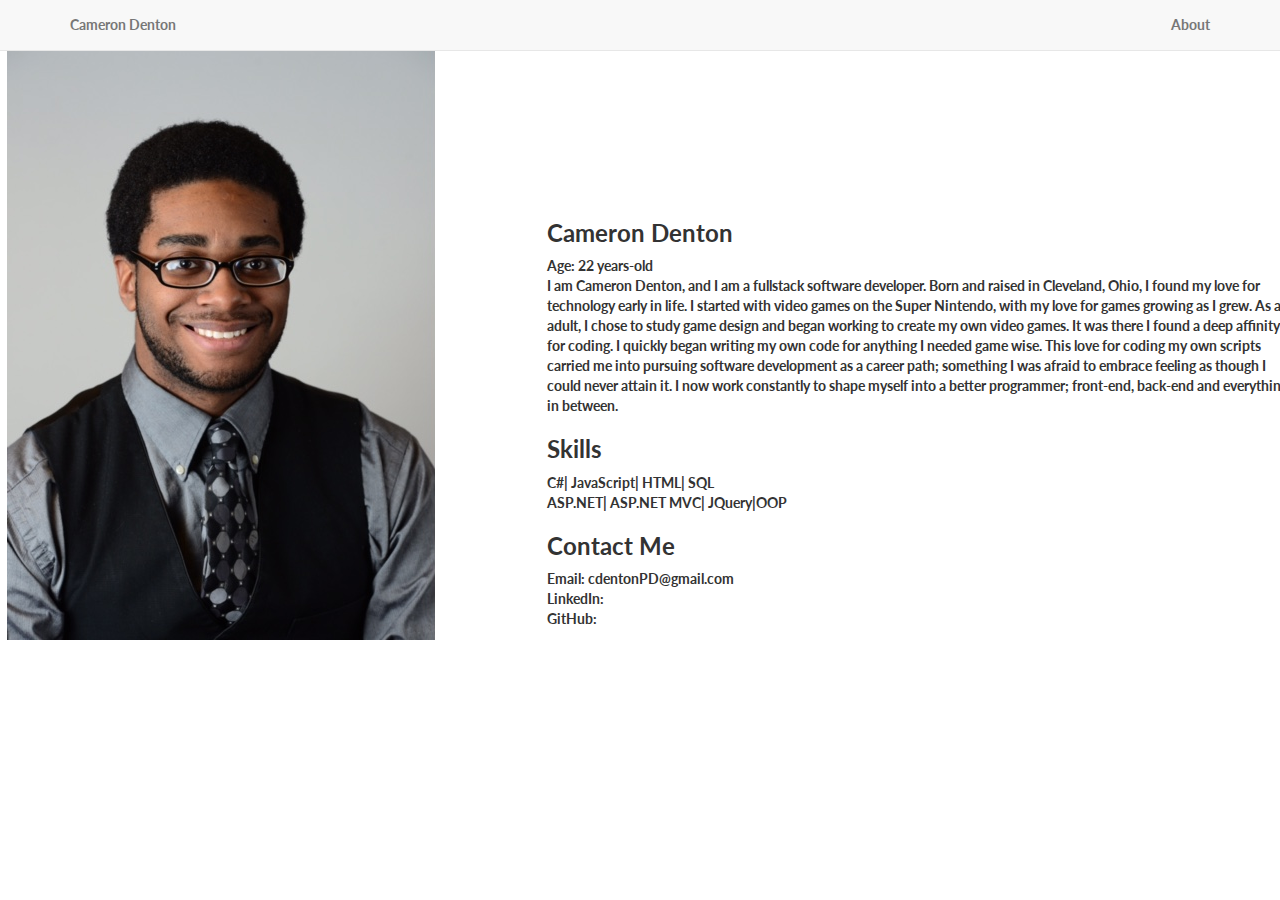
==== About.html @ 7db8d9d1 "First Commit" ====
﻿<!DOCTYPE html>
<html>
<head>
    <meta charset="utf-8">
    <meta http-equiv="X-UA-Compatible" content="IE=edge">
    <meta name="viewport" content="width=device-width, initial-scale=1">
    <meta name="description" content="">
    <meta name="author" content="">
    <title>Cameron Denton Portfolio</title>
    <!-- Bootstrap Core CSS -->
    <link href="css/bootstrap.min.css" rel="stylesheet">
    <!-- Custom CSS -->
    <link href="css/landing-page.css" rel="stylesheet">
    <!-- Custom Fonts -->
    <link href="font-awesome/css/font-awesome.min.css" rel="stylesheet" type="text/css">
    <link href="https://fonts.googleapis.com/css?family=Lato:300,400,700,300italic,400italic,700italic" rel="stylesheet" type="text/css">
    <!-- HTML5 Shim and Respond.js IE8 support of HTML5 elements and media queries -->
    <!-- WARNING: Respond.js doesn't work if you view the page via file:// -->
    <!--[if lt IE 9]>
        <script src="https://oss.maxcdn.com/libs/html5shiv/3.7.0/html5shiv.js"></script>
        <script src="https://oss.maxcdn.com/libs/respond.js/1.4.2/respond.min.js"></script>
    <![endif]-->
</head>
<body>
    <!-- Navigation -->
    <nav class="navbar navbar-default navbar-fixed-top topnav" role="navigation">
        <div class="container topnav">
            <!-- Brand and toggle get grouped for better mobile display -->
            <div class="navbar-header">
                <button type="button" class="navbar-toggle" data-toggle="collapse" data-target="#bs-example-navbar-collapse-1">
                    <span class="sr-only">Toggle navigation</span>
                    <span class="icon-bar"></span>
                    <span class="icon-bar"></span>
                    <span class="icon-bar"></span>
                </button>
                <a class="navbar-brand topnav" href="projects.html">Cameron Denton</a>
            </div>
            <!-- Collect the nav links, forms, and other content for toggling -->
            <div class="collapse navbar-collapse" id="bs-example-navbar-collapse-1">
                <ul class="nav navbar-nav navbar-right">

                    <li>
                        <a href="About.html">About</a>
                    </li>
                </ul>
            </div>
            <!-- /.navbar-collapse -->
        </div>
        <!-- /.container -->
    </nav>
<!-- Beginning of Content-->
    <div class="row">
        <!-- Image-->
        <div class="col-sm-12 col-md-6 col-lg-6">
            <img id="headshot" class="img-responsive" src="img/IMG_0199.JPG" />
        </div>
       
        <!-- Bio Elements-->
         <div class="col-sm-12 col-md-6 col-lg-6">
            <div class="container">
            <ul id="bioList">
                <li><h3>Cameron Denton</h3></li>
                <li>Age: 22 years-old</li>
                <li><p> I am Cameron Denton, and I am a fullstack software developer. Born and raised in Cleveland, Ohio, I found my love for technology early in life.
                    I started with video games on the Super Nintendo, with my love for games growing as I grew. As an adult, I chose to study game design and began working
                    to create my own video games. It was there I found a deep affinity for coding. I quickly began writing my own code for anything I needed game wise.
                    This love for coding my own scripts carried me into pursuing software development as a career path; something I was afraid to embrace feeling as 
                    though I could never attain it. I now work constantly to shape myself into a better programmer; front-end, back-end and everything in between.</p></li>
                <li id="skillsID"> <h3>Skills</h3> </li>
                <li>C#| JavaScript| HTML| SQL</li>
                <li>ASP.NET| ASP.NET MVC| JQuery|OOP</li>
                <li><h3>Contact Me</h3></li>
                <li>Email: cdentonPD@gmail.com</li>
                <li>LinkedIn: <a href="https://www.linkedin.com/in/camerontdenton/"></a></li>
                <li>GitHub: <a href="https://github.com/CamDenton"></a></li>
            </ul>
        </div>
        
    </div>
        </div>

    

</body>
</html>
---- css/landing-page.css ----
/*
 * Start Bootstrap - Landing Page (http://startbootstrap.com/)
 * Copyright 2013-2016 Start Bootstrap
 * Licensed under MIT (https://github.com/BlackrockDigital/startbootstrap/blob/gh-pages/LICENSE)
 */

body,
html {
    width: 100%;
    height: 100%;
}

body,
h1,
h2,
h3,
h4,
h5,
h6 {
    font-family: "Lato","Helvetica Neue",Helvetica,Arial,sans-serif;
    font-weight: 700;
}

.topnav {
    font-size: 14px; 
}

.lead {
    font-size: 18px;
    font-weight: 400;
}

.intro-header {
    padding-top: 50px; /* If you're making other pages, make sure there is 50px of padding to make sure the navbar doesn't overlap content! */
    padding-bottom: 50px;
    text-align: center;
    color: #f8f8f8;
    background: url(../img/MD4_7409.JPG) no-repeat center center;
    background-size: cover;
}

.intro-message {
    position: relative;
    padding-top: 20%;
    padding-bottom: 20%;
}

.intro-message > h1 {
    margin: 0;
    text-shadow: 2px 2px 3px rgba(0,0,0,0.6);
    font-size: 5em;
}

.intro-divider {
    width: 400px;
    border-top: 1px solid #f8f8f8;
    border-bottom: 1px solid rgba(0,0,0,0.2);
}

.intro-message > h3 {
    text-shadow: 2px 2px 3px rgba(0,0,0,0.6);
}

@media(max-width:767px) {
    .intro-message {
        padding-bottom: 15%;
    }

    .intro-message > h1 {
        font-size: 3em;
    }

    ul.intro-social-buttons > li {
        display: block;
        margin-bottom: 20px;
        padding: 0;
    }

    ul.intro-social-buttons > li:last-child {
        margin-bottom: 0;
    }

    .intro-divider {
        width: 100%;
    }
}

.network-name {
    text-transform: uppercase;
    font-size: 14px;
    font-weight: 400;
    letter-spacing: 2px;
}

.content-section-a {
    padding: 50px 0;
    background-color: #f8f8f8;
}

.content-section-b {
    padding: 50px 0;
    border-top: 1px solid #e7e7e7;
    border-bottom: 1px solid #e7e7e7;
}

.section-heading {
    margin-bottom: 30px;
}

.section-heading-spacer {
    float: left;
    width: 200px;
    border-top: 3px solid #e7e7e7;
}

.banner {
    padding: 100px 0;
    color: #f8f8f8;
    background: url(../img/MD4_7409.JPG) no-repeat center center;
    background-size: cover;
}

.banner h2 {
    margin: 0;
    text-shadow: 2px 2px 3px rgba(0,0,0,0.6);
    font-size: 3em;
}

.banner ul {
    margin-bottom: 0;
}

.banner-social-buttons {
    float: right;
    margin-top: 0;
}

@media(max-width:1199px) {
    ul.banner-social-buttons {
        float: left;
        margin-top: 15px;
    }
}

@media(max-width:767px) {
    .banner h2 {
        margin: 0;
        text-shadow: 2px 2px 3px rgba(0,0,0,0.6);
        font-size: 3em;
    }

    ul.banner-social-buttons > li {
        display: block;
        margin-bottom: 20px;
        padding: 0;
    }

    ul.banner-social-buttons > li:last-child {
        margin-bottom: 0;
    }
}

footer {
    padding: 50px 0;
    background-color: #f8f8f8;
}

p.copyright {
    margin: 15px 0 0;
}

#headshot{
    padding-left : 7px;
}

#bioList{
    padding-left: 7px;
    position: absolute;
    left: -100px;
    top: 200px;
    list-style: none;
}

.intro-opening {
    padding-top: 50px; /* If you're making other pages, make sure there is 50px of padding to make sure the navbar doesn't overlap content! */
    padding-bottom: 50px;
    text-align: center;
    color: #f8f8f8;
    background: url(../img/cityGif2.gif) no-repeat center center;
    background-size: cover;
}
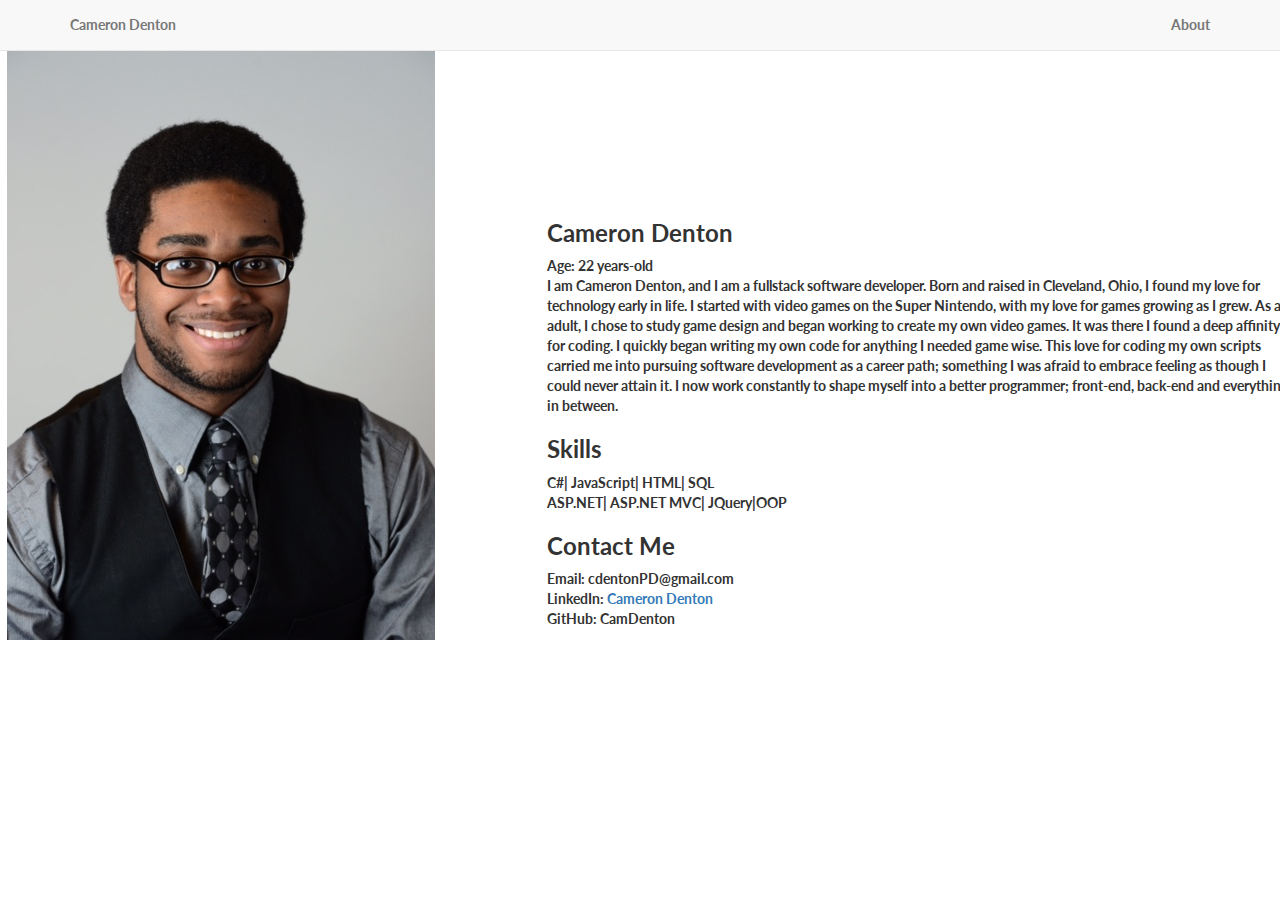
==== commit d5993f49: "Fixed a few missing words" ====
--- a/About.html
+++ b/About.html
@@ -71,8 +71,8 @@
                 <li>ASP.NET| ASP.NET MVC| JQuery|OOP</li>
                 <li><h3>Contact Me</h3></li>
                 <li>Email: cdentonPD@gmail.com</li>
-                <li>LinkedIn: <a href="https://www.linkedin.com/in/camerontdenton/"></a></li>
-                <li>GitHub: <a href="https://github.com/CamDenton"></a></li>
+                <li>LinkedIn: <a href="https://www.linkedin.com/in/camerontdenton/"> Cameron Denton</a></li>
+                <li>GitHub: <a href="https://github.com/CamDenton"></a>CamDenton</li>
             </ul>
         </div>
         
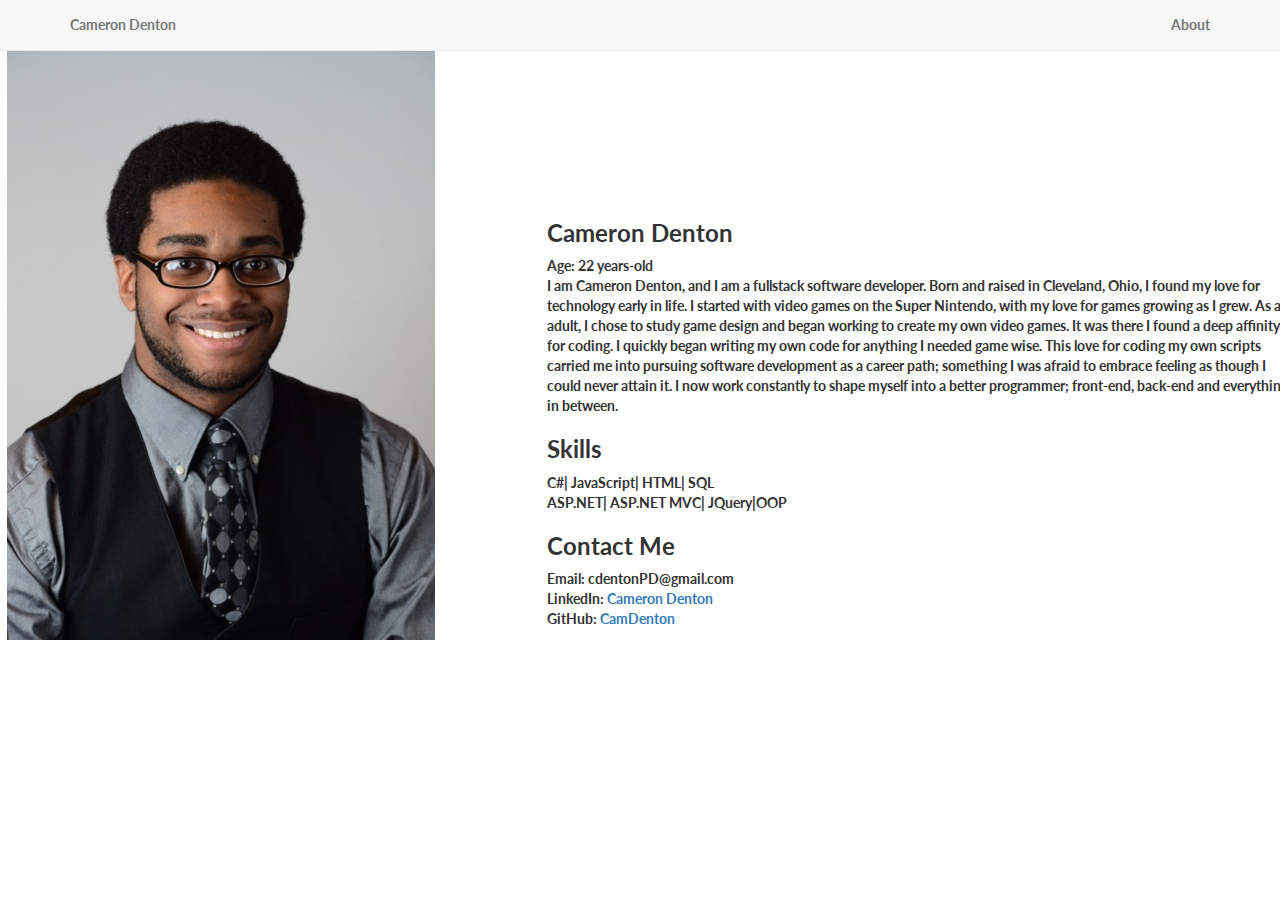
==== commit e0f04ee6: "Missed a word" ====
--- a/About.html
+++ b/About.html
@@ -72,7 +72,7 @@
                 <li><h3>Contact Me</h3></li>
                 <li>Email: cdentonPD@gmail.com</li>
                 <li>LinkedIn: <a href="https://www.linkedin.com/in/camerontdenton/"> Cameron Denton</a></li>
-                <li>GitHub: <a href="https://github.com/CamDenton"></a>CamDenton</li>
+                <li>GitHub: <a href="https://github.com/CamDenton">CamDenton</a></li>
             </ul>
         </div>
         
